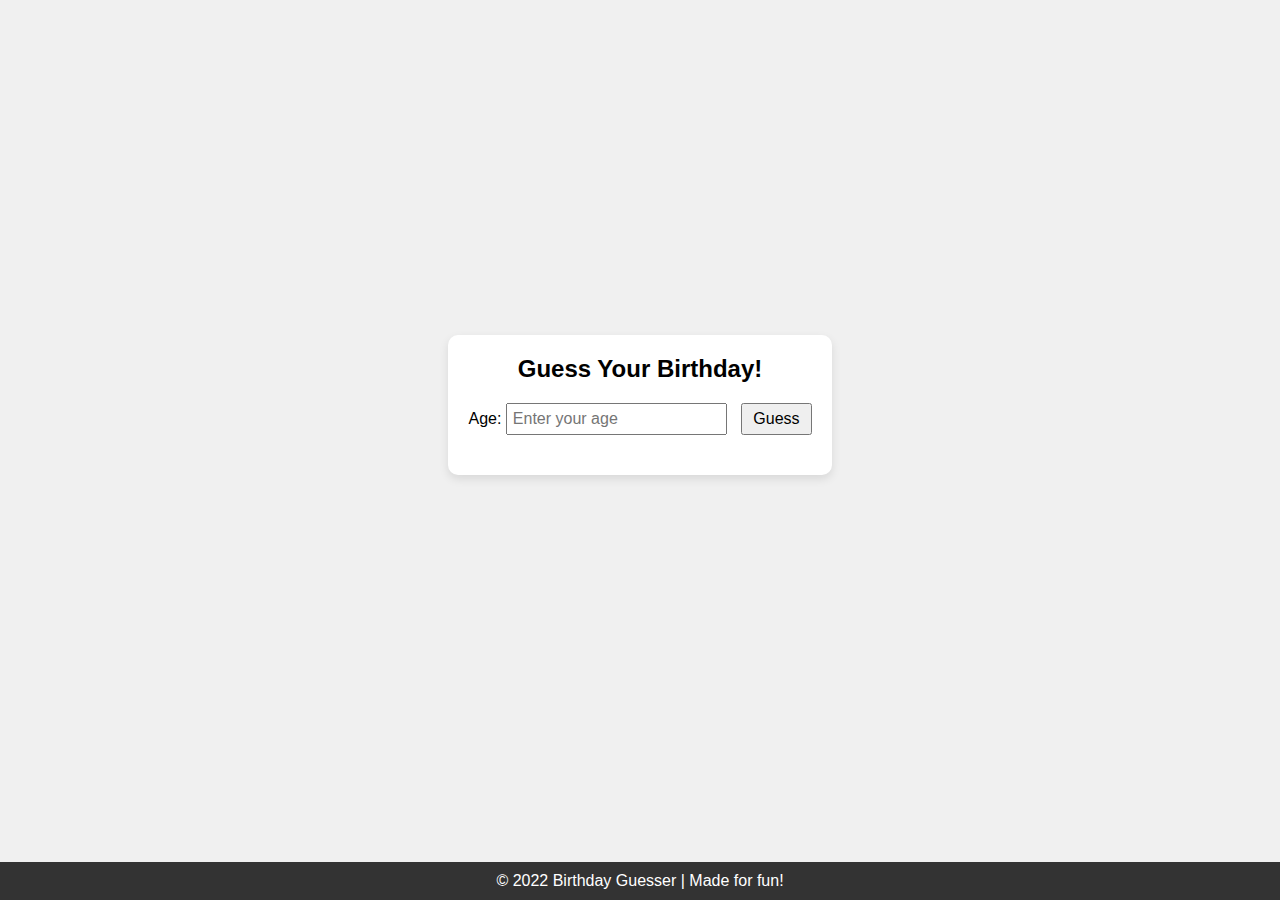
==== Guess the Birthday/index.html @ be0fe2eb "Add random projects" ====
<!DOCTYPE html>
<html lang="en">
<head>
  <meta charset="UTF-8">
  <meta name="viewport" content="width=device-width, initial-scale=1.0">
  <title>Guess Your Birthday!</title>
  <link rel="stylesheet" href="style.css">
</head>
<body>
  <div class="wrapper">
    <div class="container">
      <h1>Guess Your Birthday!</h1>
      <div>
          Age: <input type="number" id="ageInput" min="1" placeholder="Enter your age" />
          <button onclick="guessBirthday()">Guess</button>
      </div>
      
      <p id="result"></p> <!-- This displays the "Is your birthday..." message -->
      
      <button id="correctButton" onclick="correctGuess()" style="display:none;">Correct</button>
      
      <p id="correctMessage"></p> <!-- This will show the final message after guessing correctly -->
    </div>
  </div>

  <!-- Footer -->
  <footer>
    <p>&copy; 2022 Birthday Guesser | Made for fun!</p>
  </footer>

  <script src="script.js"></script>
</body>
</html>
---- Guess the Birthday/style.css ----
* {
  margin: 0;
  padding: 0;
  box-sizing: border-box;
}

html, body {
  height: 100%;
  font-family: Arial, sans-serif;
  background-color: #f0f0f0;
}

.wrapper {
  display: flex;
  justify-content: center;
  align-items: center;
  height: 90vh; 
}

.container {
  text-align: center;
  padding: 20px;
  background-color: #fff;
  border-radius: 10px;
  box-shadow: 0px 4px 10px rgba(0, 0, 0, 0.1);
}

h1 {
  margin-bottom: 20px;
  font-size: 24px;
}

input {
  padding: 5px;
  font-size: 16px;
}

button {
  padding: 5px 10px;
  font-size: 16px;
  margin-left: 10px;
  
}

#result, #correctMessage {
  margin-top: 20px;
  font-size: 18px;
}

footer {
  text-align: center;
  padding: 10px;
  background-color: #333;
  color: white;
  position: fixed;
  bottom: 0;
  width: 100%;
}
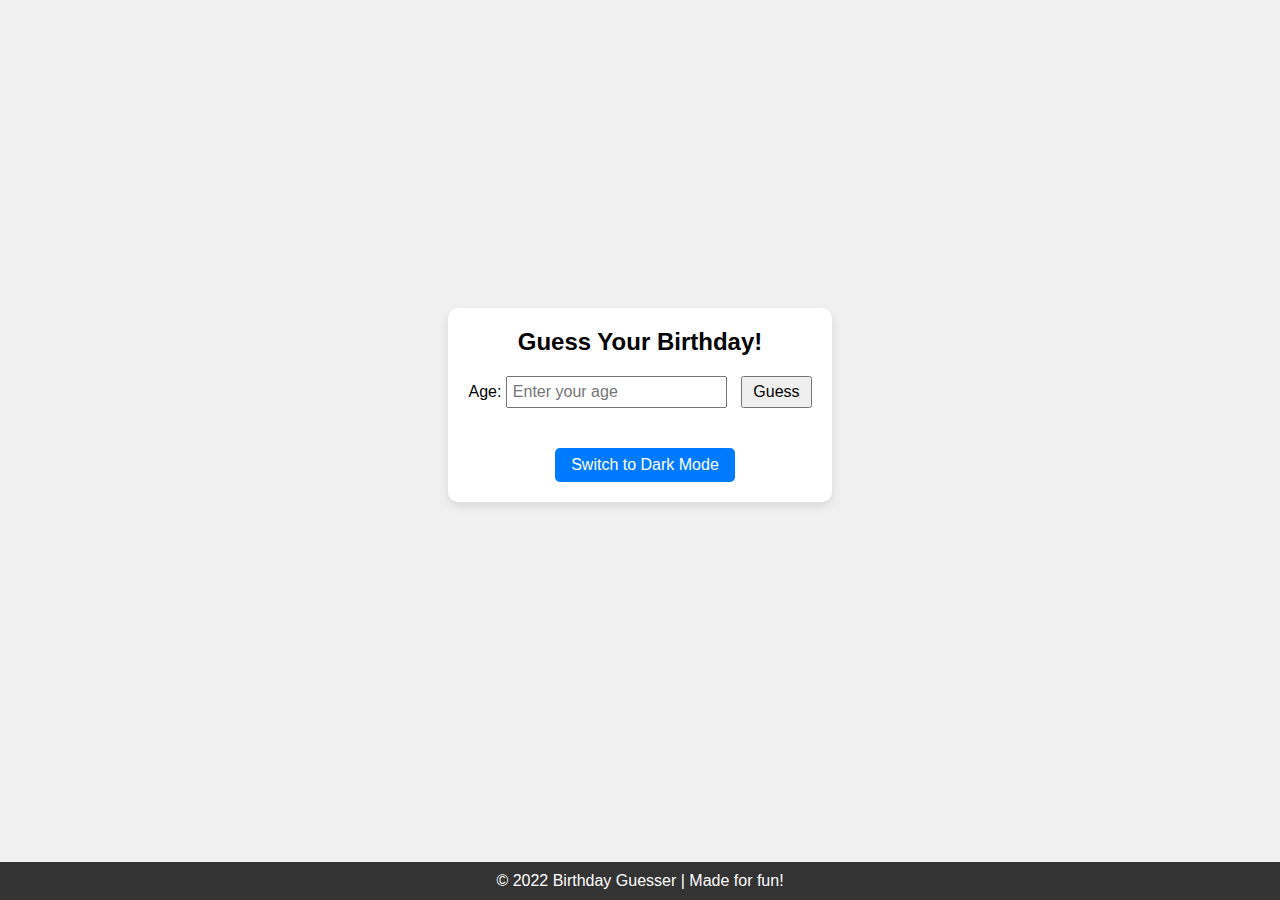
==== commit 13725a7d: "1st" ====
--- a/Guess the Birthday/index.html
+++ b/Guess the Birthday/index.html
@@ -15,15 +15,16 @@
           <button onclick="guessBirthday()">Guess</button>
       </div>
       
-      <p id="result"></p> <!-- This displays the "Is your birthday..." message -->
+      <p id="result"></p> 
       
       <button id="correctButton" onclick="correctGuess()" style="display:none;">Correct</button>
       
-      <p id="correctMessage"></p> <!-- This will show the final message after guessing correctly -->
+      <p id="correctMessage"></p>
+      
+      <button id="themeToggle" onclick="toggleTheme()">Switch to Dark Mode</button>
     </div>
   </div>
 
-  <!-- Footer -->
   <footer>
     <p>&copy; 2022 Birthday Guesser | Made for fun!</p>
   </footer>
--- a/Guess the Birthday/style.css
+++ b/Guess the Birthday/style.css
@@ -8,13 +8,19 @@
   height: 100%;
   font-family: Arial, sans-serif;
   background-color: #f0f0f0;
+  transition: background-color 0.3s, color 0.3s;
+}
+
+body.dark-mode {
+  background-color: #121212;
+  color: #f0f0f0;
 }
 
 .wrapper {
   display: flex;
   justify-content: center;
   align-items: center;
-  height: 90vh; 
+  height: 90vh;
 }
 
 .container {
@@ -23,6 +29,10 @@
   background-color: #fff;
   border-radius: 10px;
   box-shadow: 0px 4px 10px rgba(0, 0, 0, 0.1);
+}
+
+body.dark-mode .container {
+  background-color: #333;
 }
 
 h1 {
@@ -39,7 +49,6 @@
   padding: 5px 10px;
   font-size: 16px;
   margin-left: 10px;
-  
 }
 
 #result, #correctMessage {
@@ -55,4 +64,24 @@
   position: fixed;
   bottom: 0;
   width: 100%;
-}+}
+
+body.dark-mode footer {
+  background-color: #444;
+}
+
+/* Theme Toggle Button */
+#themeToggle {
+  margin-top: 20px;
+  padding: 8px 16px;
+  font-size: 16px;
+  background-color: #007bff;
+  color: white;
+  border: none;
+  border-radius: 5px;
+  cursor: pointer;
+}
+
+body.dark-mode #themeToggle {
+  background-color: #444;
+}
